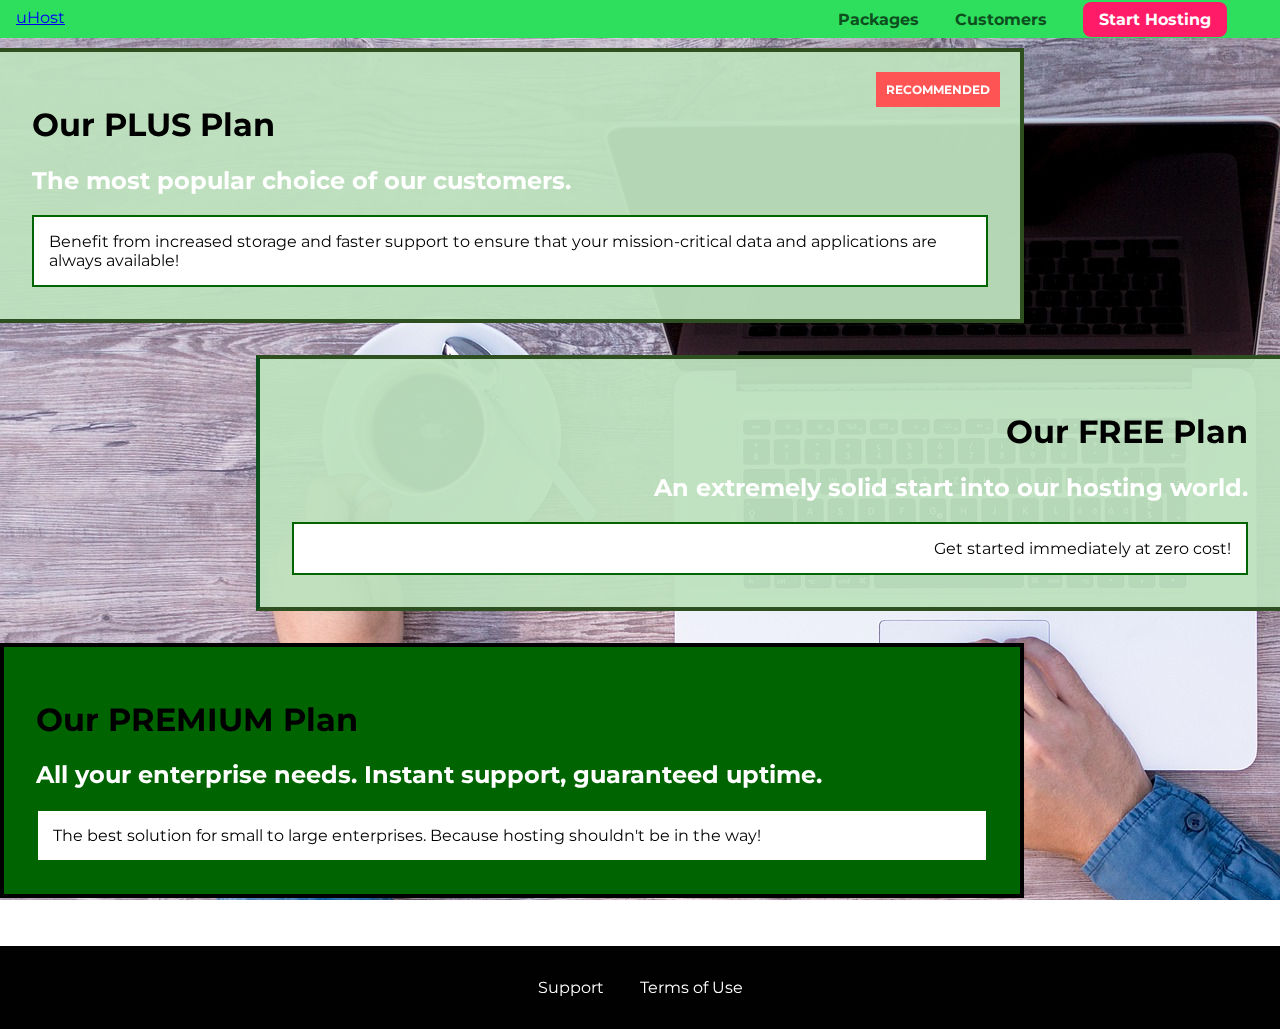
==== packages/index.html @ 0c354947 "packages page done" ====
<!DOCTYPE html>
<html lang="en">

<head>
    <meta charset="UTF-8">
    <meta http-equiv="X-UA-Compatible" content="ie=edge">
    <title>uHost</title>
    <link rel="shortcut icon" href="favicon.png">
    <link href="https://fonts.googleapis.com/css?family=Montserrat:400,700" rel="stylesheet">
    <link rel="stylesheet" href="../shared.css">
    <link rel="stylesheet" href="packages.css">
    
</head>

<body>
    <div class="background"></div>
    <header class="main-header">
        <div>
            <a href="../index.html" class="main-header__brand">
                uHost
            </a>
        </div>
        <nav class="main-nav">
            <ul class="main-nav__items">
                <li class="main-nav__item">
                    <a href="index.html">Packages</a>
                </li>
                <li class="main-nav__item">
                    <a href="../customers/index.html">Customers</a>
                </li>
                <li class="main-nav__item main-nav-item--cta">
                    <a href="../start-hosting/index.html">Start Hosting</a>
                </li>
            </ul>
        </nav>
    </header>
    <main>
        <section class="plan-sections">
                <a class="plan-text" href="#">
                    <h1>Our PLUS Plan</h1>
                    <h2 class="package__badge">RECOMMENDED</h2>
                    <h2>The most popular choice of our customers.</h2>
                    <p>Benefit from increased storage and faster support to ensure that your mission-critical data and applications
                        are always available!</p>
                </a>
            </section>
            <section class="plan-sections" id="free">
                <a class="plan-text" href="#">
                    <h1>Our FREE Plan</h1>
                    <h2>An extremely solid start into our hosting world.</h2>
                    <p>Get started immediately at zero cost!</p>
                </a>
            </section>
            <div class="clearfix"></div>
            <section class="plan-sections">
                <a class="plan-text" href="#">
                    <h1>Our PREMIUM Plan</h1>
                    <h2>All your enterprise needs. Instant support, guaranteed uptime. </h2>
                    <p>The best solution for small to large enterprises. Because hosting shouldn't be in the way!</p>
                </a>
            </section>
    </main>
    <footer class="main-footer">
        <nav>
            <ul class="main-footer__links">
                <li class="main-footer__link">
                    <a href="">Support</a>
                </li>
                <li class="main-footer__link">
                    <a href="">Terms of Use</a>
                </li>
            </ul>
        </nav>
    </footer>
</body>

</html>
---- shared.css ----
* {
    box-sizing: border-box;
}

body {
    font-family: 'Montserrat', sans-serif;
    margin: 0;
}

.main-header {
    width: 100%;
    position: fixed;
    top: 0;
    left: 0;
    background: #2ddf5c;
    padding: 8px 16px;
    z-index: 2;
}

.main-header > div {
    display: inline-block;
    vertical-align: middle;
}

.main-header__brand {
    /* color: #0e4f1f; */
    /* text-decoration: none;
    font-weight: bold;
    font-size: 22px; */
    display: inline-block;
    height: 22px;
}

.main-header__brand img {
    height: 100%;
}

.main-nav {
    display: inline-block;
    text-align: right;
    width: calc(100% - 74px);
    vertical-align: middle;
}

.main-nav__items {
    margin: 0;
    padding: 0;
    list-style: none;
}

.main-nav__item {
    display: inline-block;
    margin: 0px 16px;
}

.main-nav__item > a {
    text-decoration: none;
    color: #0e4f1f;
    font-weight: bold;
    padding: 3px 0;
}

.main-nav__item > a:hover,
.main-nav__item > a:active {
    color: white;
    border-bottom: 2px solid white
}

.main-nav-item--cta a {
    color: white;
    background: #ff1b68;
    padding: 8px 16px;
    border-radius: 8px;
}

.main-nav-item--cta a:hover,
.main-nav-item--cta a:active {
    color: #ff1b68;
    background: white;
    border: none;
}

.main-footer {
    background: #010101;
    padding: 32px;
    margin-top: 48px;
}

.main-footer__links {
    list-style: none;
    margin: 0;
    padding: 0;
    text-align: center;
}

.main-footer__link {
    display: inline-block;
    margin: 0 16px;
}

.main-footer__link a {
    color: white;
    text-decoration: none;
}

.main-footer__link a:hover,
.main-footer__link a:active {
    color: #ccc;
}

.button {
    background: #0e4f1f;
    color: white;
    font: inherit;
    border: 1.5px solid #0e4f1f;
    padding: 8px;
    border-radius: 5px;
    font-weight: bold;
    cursor: pointer;
}

.button:hover,
.button:active {
    background: white;
    color: #0e4f1f;
}

.button:focus {
    outline: none;
}
---- packages/packages.css ----
main {
    padding-top: 32px;
}

.background {
    background: url('../images/plans-background.jpg');
    width: 100%;
    height: 100%;
    position: fixed;
    z-index: -1;
}

.plan-sections {
    background: rgba(190, 225, 190, .95);
    border: 4px solid #2e4f1f;
    border-left: none;
    margin: 16px 0;
    width: 80%;
    position: relative;
    z-index: 1;
}

.plan-sections:last-child {
    background: darkgreen;
    border: black solid 4px;
}

.plan-text {
    text-decoration: none;
    display: block;
    padding: 32px;
}

.package__badge {
    position: absolute;
    top: 0px;
    right: 0;
    margin: 20px;
    font-size: 12px;
    color: white;
    background: #ff5454;
    padding: 10px;
    z-index: 9;
}

.plan-sections:hover,
.plan-sections:active {
    box-shadow: 2px 2px 4px rgba(0,0,0,0.5);
    border-color: #ff5454 !important;
}

.plan-text > h1 {
    color: black;
}

.plan-text > h2 {
    color: white;
}

.plan-text p {
    background: white;
    color: black;
    margin: 0;
    padding: 15px;
    border: darkgreen solid 2px;
}

.clearfix {
    clear: both;
}

#free {
    float: right;
    border-right: none;
    border-left: 4px solid #0e4f1f;
    text-align: right;
}
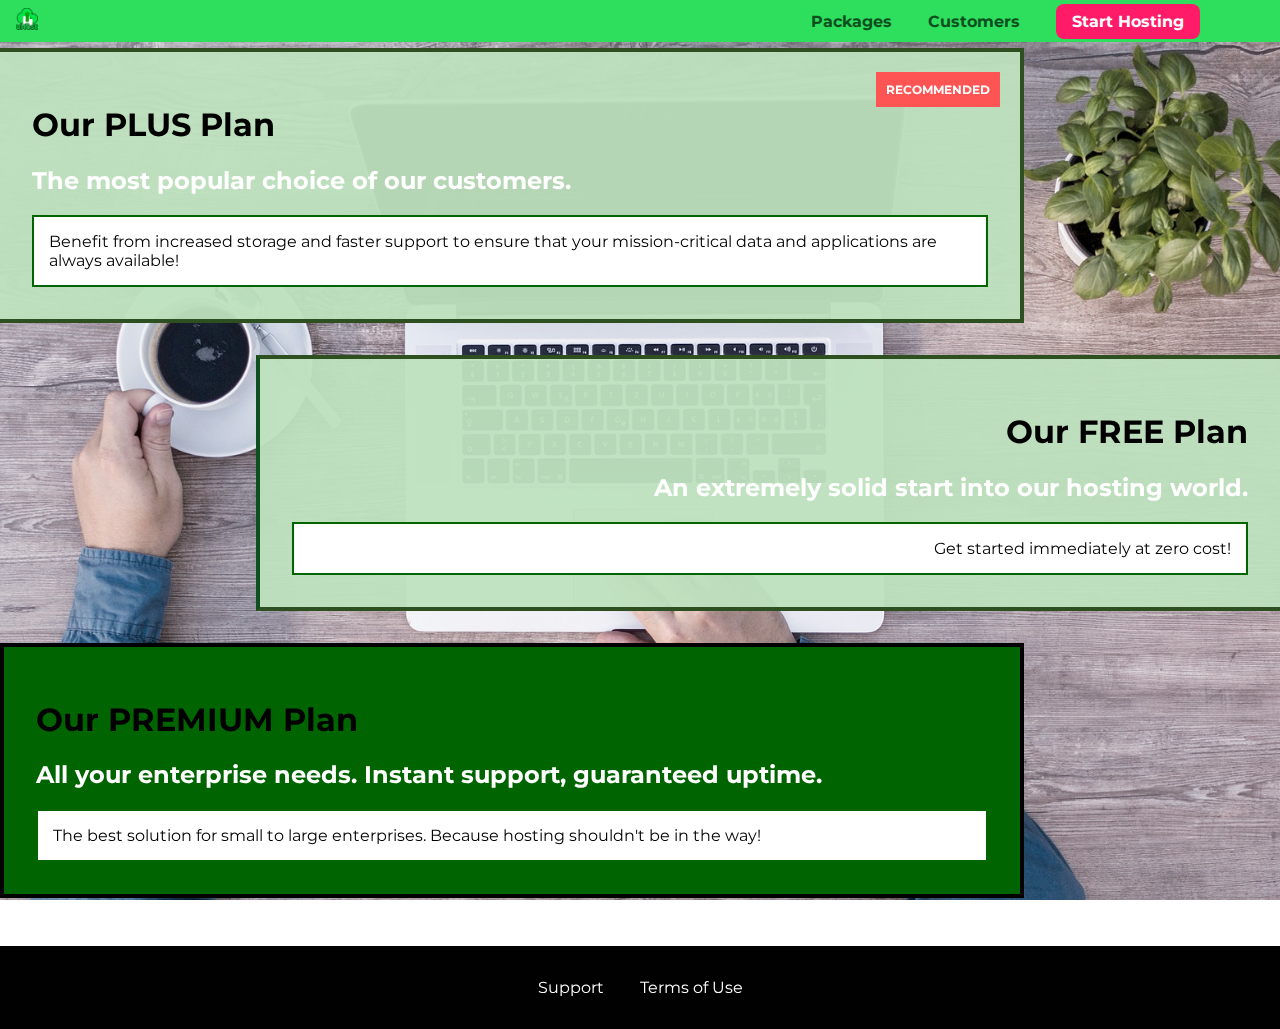
==== commit e5ea8f48: "adding in SVGs" ====
--- a/packages/index.html
+++ b/packages/index.html
@@ -17,16 +17,16 @@
     <header class="main-header">
         <div>
             <a href="../index.html" class="main-header__brand">
-                uHost
+                <img src="../images/uhost-icon.png" alt="uHost - Your favorite hosting company">
             </a>
         </div>
         <nav class="main-nav">
             <ul class="main-nav__items">
                 <li class="main-nav__item">
-                    <a href="index.html">Packages</a>
+                    <a href="./index.html">Packages</a>
                 </li>
                 <li class="main-nav__item">
-                    <a href="../customers/index.html">Customers</a>
+                    <a href="../customers/index 2.html">Customers</a>
                 </li>
                 <li class="main-nav__item main-nav-item--cta">
                     <a href="../start-hosting/index.html">Start Hosting</a>
--- a/shared.css
+++ b/shared.css
@@ -23,10 +23,6 @@
 }
 
 .main-header__brand {
-    /* color: #0e4f1f; */
-    /* text-decoration: none;
-    font-weight: bold;
-    font-size: 22px; */
     display: inline-block;
     height: 22px;
 }
--- a/packages/packages.css
+++ b/packages/packages.css
@@ -3,7 +3,8 @@
 }
 
 .background {
-    background: url('../images/plans-background.jpg');
+    background: url('../images/plans-background.jpg') center/cover;
+    filter: grayscale(40%);
     width: 100%;
     height: 100%;
     position: fixed;
